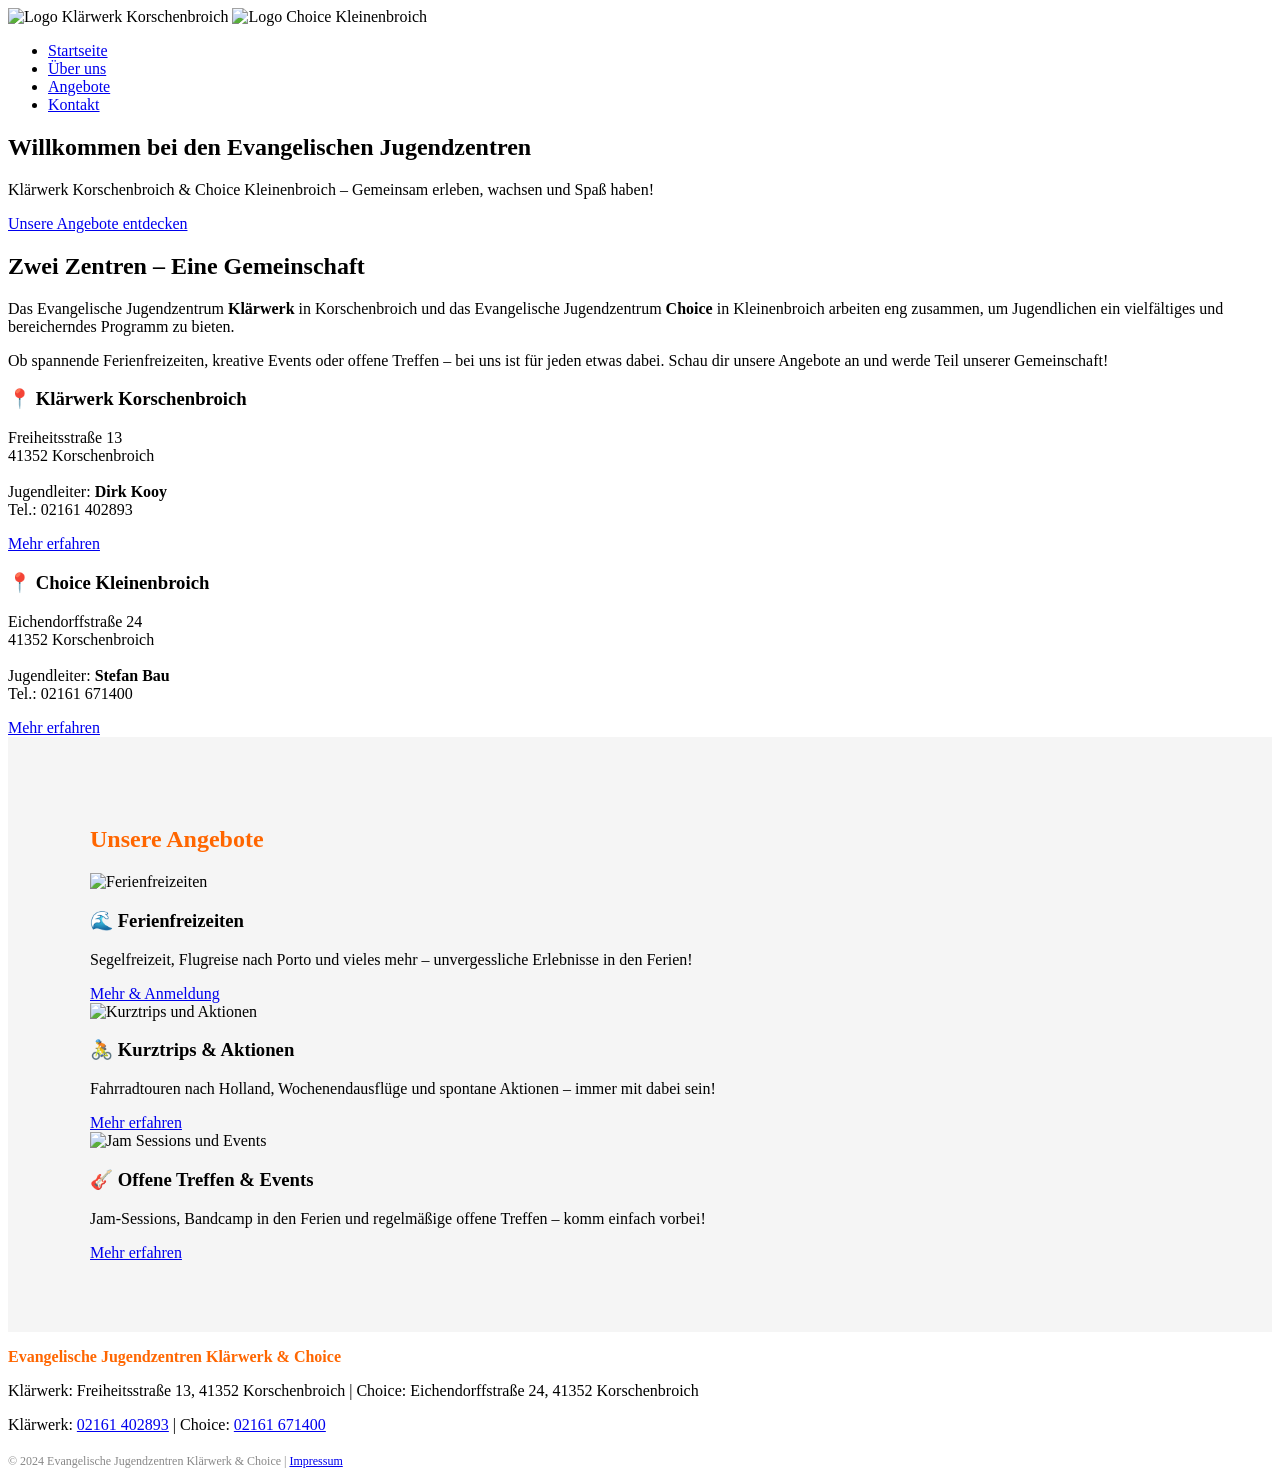
==== index.html @ 9b7abe70 "Add files via upload" ====
<!DOCTYPE html>
<html lang="de">
<head>
  <meta charset="UTF-8" />
  <meta name="viewport" content="width=device-width, initial-scale=1.0"/>
  <title>Evangelische Jugendzentren – Klärwerk & Choice</title>
  <link rel="stylesheet" href="css/style.css" />
</head>
<body>

  <!-- ========================
       NAVIGATION
       ======================== -->
  <nav>
    <div class="nav-logos">
      <!-- LOGOS: Sobald Bilder in /images/ liegen, werden sie hier angezeigt -->
      <img src="images/logo-klaerwerk.png.png" alt="Logo Klärwerk Korschenbroich"/>
      <img src="images/logo-choice.png.png" alt="Logo Choice Kleinenbroich"/>
    </div>
    <ul class="nav-links">
      <li><a href="index.html">Startseite</a></li>
      <li><a href="ueber-uns.html">Über uns</a></li>
      <li><a href="angebote.html">Angebote</a></li>
      <li><a href="kontakt.html">Kontakt</a></li>
    </ul>
  </nav>

  <!-- ========================
       HERO BEREICH MIT BILD
       ======================== -->
  <section class="hero" style="background-image:
    url('https://images.unsplash.com/photo-1529156069898-49953e39b3ac?w=1600');">
    <h1>Willkommen bei den Evangelischen Jugendzentren</h1>
    <p>
      Klärwerk Korschenbroich & Choice Kleinenbroich –
      Gemeinsam erleben, wachsen und Spaß haben!
    </p>
    <a href="angebote.html" class="btn-orange">
      Unsere Angebote entdecken
    </a>
  </section>

  <!-- ========================
       KURZE VORSTELLUNG
       ======================== -->
  <section class="sektion">
    <h2>Zwei Zentren – Eine Gemeinschaft</h2>
    <p>
      Das Evangelische Jugendzentrum <strong>Klärwerk</strong> in
      Korschenbroich und das Evangelische Jugendzentrum
      <strong>Choice</strong> in Kleinenbroich arbeiten eng zusammen,
      um Jugendlichen ein vielfältiges und bereicherndes Programm
      zu bieten.
    </p>
    <p>
      Ob spannende Ferienfreizeiten, kreative Events oder offene
      Treffen – bei uns ist für jeden etwas dabei. Schau dir unsere
      Angebote an und werde Teil unserer Gemeinschaft!
    </p>

    <div class="karten-grid">

      <div class="karte">
        <h3>📍 Klärwerk Korschenbroich</h3>
        <p>
          Freiheitsstraße 13<br/>
          41352 Korschenbroich<br/><br/>
          Jugendleiter: <strong>Dirk Kooy</strong><br/>
          Tel.: 02161 402893
        </p>
        <a href="ueber-uns.html#klaerwerk" class="btn-orange">
          Mehr erfahren
        </a>
      </div>

      <div class="karte">
        <h3>📍 Choice Kleinenbroich</h3>
        <p>
          Eichendorffstraße 24<br/>
          41352 Korschenbroich<br/><br/>
          Jugendleiter: <strong>Stefan Bau</strong><br/>
          Tel.: 02161 671400
        </p>
        <a href="ueber-uns.html#choice" class="btn-orange">
          Mehr erfahren
        </a>
      </div>

    </div>
  </section>

  <!-- ========================
       ANGEBOTE VORSCHAU MIT BILDERN
       ======================== -->
  <section class="sektion" style="background-color: #F5F5F5;
            max-width: 100%; padding: 70px 40px;"
    >
    <div style="max-width: 1100px; margin: 0 auto;">
      <h2 style="color: #FF6600;">Unsere Angebote</h2>
      <div class="karten-grid">

        <div class="karte-bild">
          <img
            src="https://images.unsplash.com/photo-1500514966906-fe245eea9344?w=600"
            alt="Ferienfreizeiten"/>
          <div class="karte-bild-inhalt">
            <h3>🌊 Ferienfreizeiten</h3>
            <p>
              Segelfreizeit, Flugreise nach Porto und vieles mehr –
              unvergessliche Erlebnisse in den Ferien!
            </p>
            <a href="angebote.html#ferienfreizeiten" class="btn-orange">
              Mehr & Anmeldung
            </a>
          </div>
        </div>

        <div class="karte-bild">
          <img
            src="https://images.unsplash.com/photo-1541625602330-2277a4c46182?w=600"
            alt="Kurztrips und Aktionen"/>
          <div class="karte-bild-inhalt">
            <h3>🚴 Kurztrips & Aktionen</h3>
            <p>
              Fahrradtouren nach Holland, Wochenendausflüge und
              spontane Aktionen – immer mit dabei sein!
            </p>
            <a href="angebote.html#kurztrips" class="btn-orange">
              Mehr erfahren
            </a>
          </div>
        </div>

        <div class="karte-bild">
          <img
            src="https://images.unsplash.com/photo-1511671782779-c97d3d27a1d4?w=600"
            alt="Jam Sessions und Events"/>
          <div class="karte-bild-inhalt">
            <h3>🎸 Offene Treffen & Events</h3>
            <p>
              Jam-Sessions, Bandcamp in den Ferien und regelmäßige
              offene Treffen – komm einfach vorbei!
            </p>
            <a href="angebote.html#events" class="btn-orange">
              Mehr erfahren
            </a>
          </div>
        </div>

      </div>
    </div>
  </section>

  <!-- ========================
       FOOTER
       ======================== -->
  <footer>
    <p>
      <strong style="color: #FF6600;">
        Evangelische Jugendzentren Klärwerk & Choice
      </strong>
    </p>
    <p>
      Klärwerk: Freiheitsstraße 13, 41352 Korschenbroich |
      Choice: Eichendorffstraße 24, 41352 Korschenbroich
    </p>
    <p>
      Klärwerk: <a href="tel:02161402893">02161 402893</a> |
      Choice: <a href="tel:02161671400">02161 671400</a>
    </p>
    <p style="margin-top: 20px; font-size: 12px; color: #888;">
      © 2024 Evangelische Jugendzentren Klärwerk & Choice |
      <a href="kontakt.html#impressum">Impressum</a>
    </p>
  </footer>

</body>
</html>
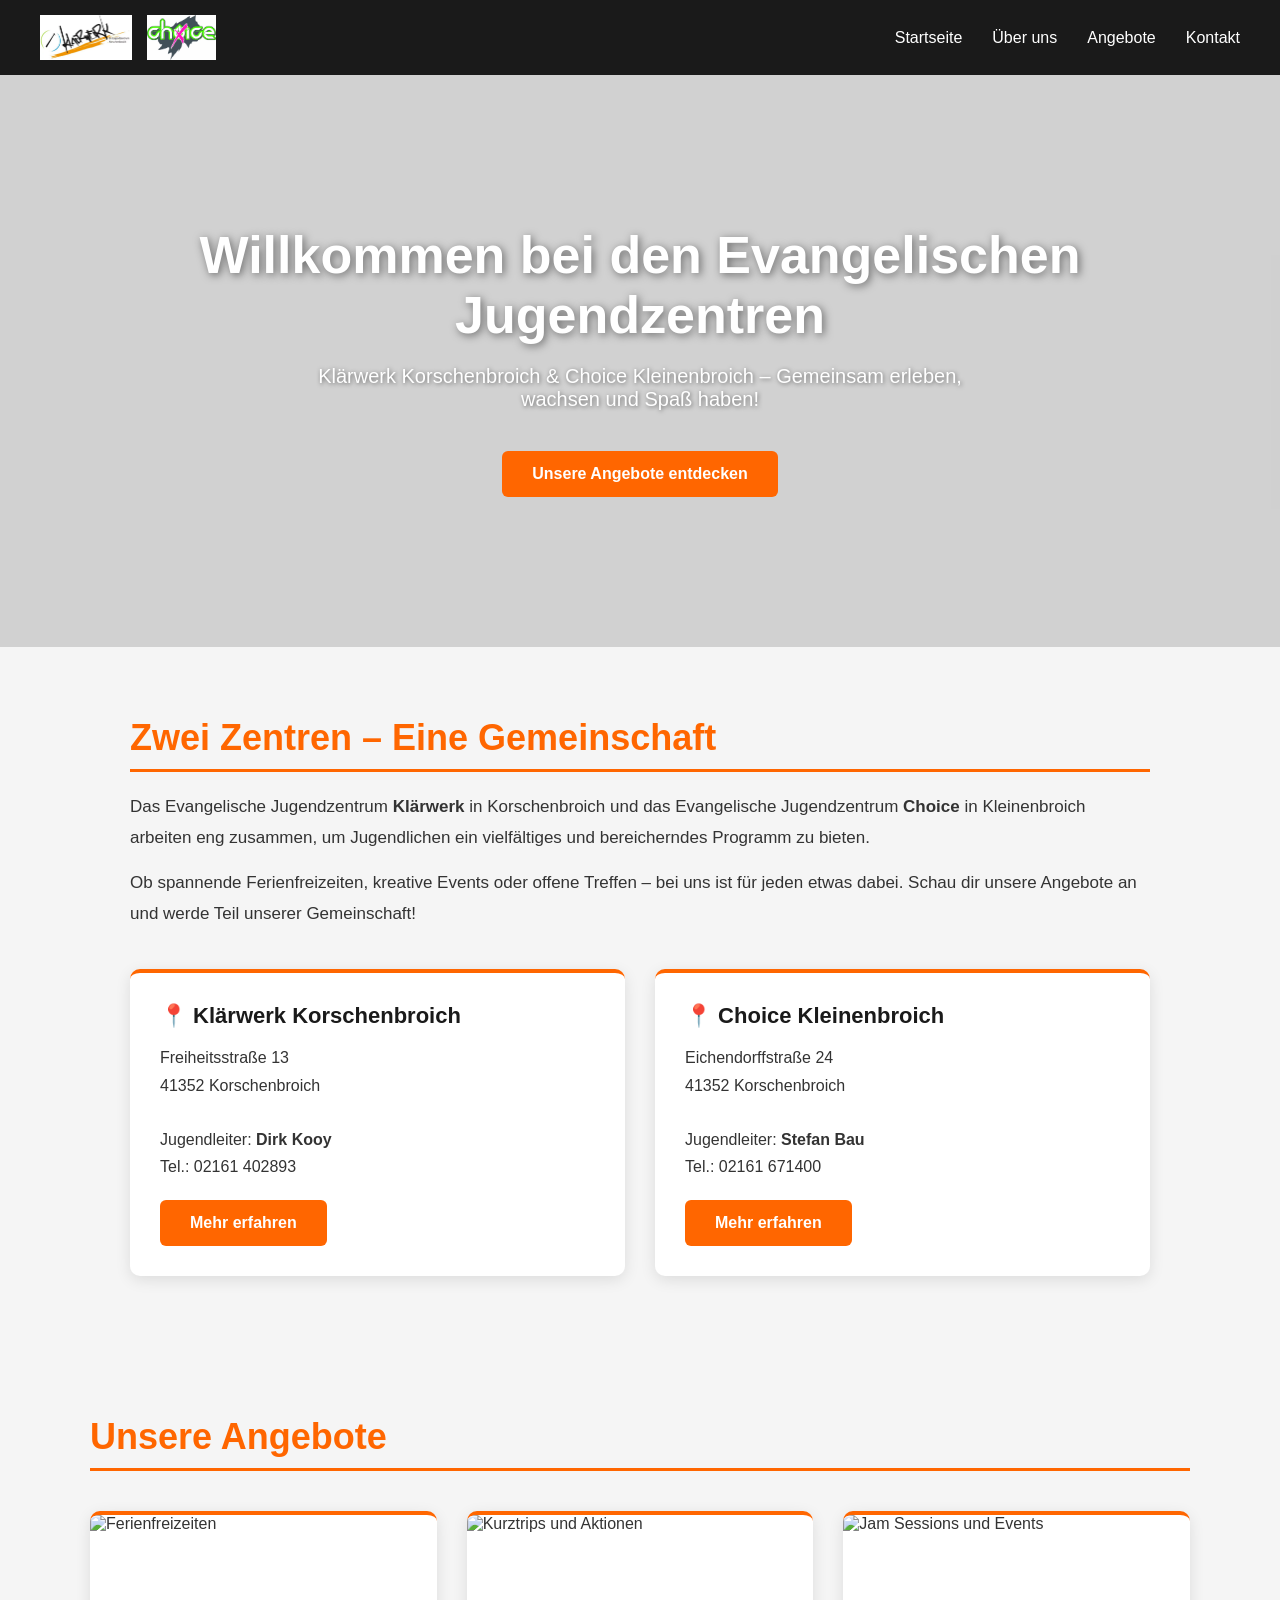
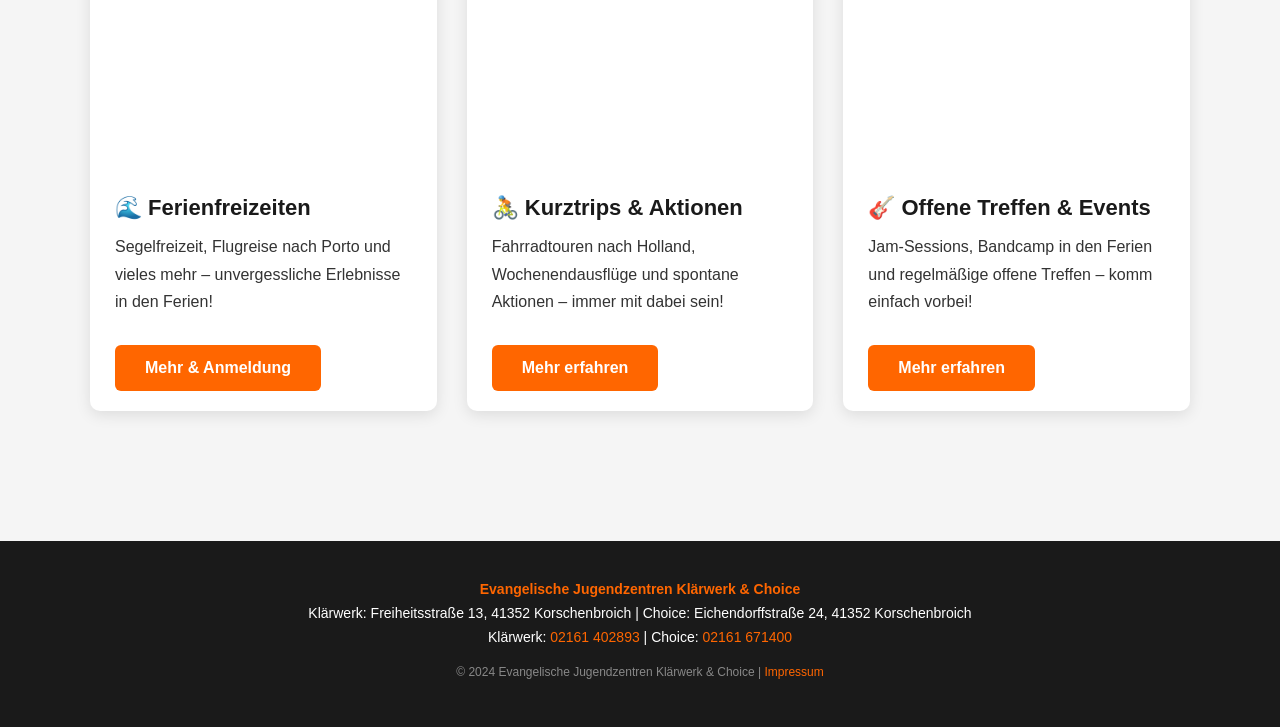
==== commit cb1b6584: "Add files via upload" ====
--- a/index.html
+++ b/index.html
@@ -117,7 +117,7 @@
 
         <div class="karte-bild">
           <img
-            src="https://images.unsplash.com/photo-1541625602330-2277a4c46182?w=600"
+            src="Images/Fahrrad_2.jpeg"
             alt="Kurztrips und Aktionen"/>
           <div class="karte-bild-inhalt">
             <h3>🚴 Kurztrips & Aktionen</h3>
@@ -174,5 +174,43 @@
     </p>
   </footer>
 
+  <!-- ========================
+     LIGHTBOX
+     ======================== -->
+<div class="lightbox-overlay" id="lightbox"
+onclick="lightboxSchliessen()">
+<span class="lightbox-schliessen"
+  onclick="lightboxSchliessen()">✕</span>
+<img id="lightbox-bild" src="" alt="Vergrößertes Bild"
+  onclick="event.stopPropagation()"/>
+</div>
+
+<script>
+function lightboxOeffnen(src, alt) {
+  document.getElementById('lightbox-bild').src = src;
+  document.getElementById('lightbox-bild').alt = alt;
+  document.getElementById('lightbox').classList.add('aktiv');
+  document.body.style.overflow = 'hidden';
+}
+
+function lightboxSchliessen() {
+  document.getElementById('lightbox').classList.remove('aktiv');
+  document.body.style.overflow = '';
+}
+
+document.addEventListener('keydown', function(e) {
+  if (e.key === 'Escape') lightboxSchliessen();
+});
+
+window.addEventListener('load', function() {
+  document.querySelectorAll('.karte-bild img').forEach(function(img) {
+    img.style.cursor = 'zoom-in';
+    img.addEventListener('click', function() {
+      lightboxOeffnen(this.src, this.alt);
+    });
+  });
+});
+</script>
+
 </body>
 </html>
--- a/css/style.css
+++ b/css/style.css
@@ -0,0 +1,613 @@
+/* ============================================
+   GLOBALE EINSTELLUNGEN
+   Hier kannst du Farben und Schriften ändern
+   ============================================ */
+
+   :root {
+    --orange: #FF6600;
+    --orange-hell: #FF8C00;
+    --schwarz: #1A1A1A;
+    --weiss: #FFFFFF;
+    --grau: #333333;
+    --hintergrund: #F5F5F5;
+  }
+  
+  * {
+    margin: 0;
+    padding: 0;
+    box-sizing: border-box;
+  }
+  
+  body {
+    font-family: 'Segoe UI', Arial, sans-serif;
+    color: var(--grau);
+    background-color: var(--hintergrund);
+  }
+  
+  /* ============================================
+     NAVIGATION
+     ============================================ */
+  
+  nav {
+    background-color: var(--schwarz);
+    padding: 15px 40px;
+    display: flex;
+    justify-content: space-between;
+    align-items: center;
+    position: sticky;
+    top: 0;
+    z-index: 1000;
+  }
+  
+  .nav-logos {
+    display: flex;
+    align-items: center;
+    gap: 15px;
+  }
+  
+  /* ============================================
+     LOGO GRÖSSE IN NAVIGATION
+     Hier kannst du die Logogroesse anpassen
+     ============================================ */
+  
+  .nav-logos img {
+    height: 45px;
+    width: auto;
+    object-fit: contain;
+  }
+  
+  .nav-links {
+    list-style: none;
+    display: flex;
+    gap: 30px;
+  }
+  
+  .nav-links a {
+    color: var(--weiss);
+    text-decoration: none;
+    font-size: 16px;
+    font-weight: 500;
+    transition: color 0.3s;
+  }
+  
+  .nav-links a:hover {
+    color: var(--orange);
+  }
+  
+  /* ============================================
+     HERO BEREICH
+     ============================================ */
+  
+  .hero {
+    position: relative;
+    color: var(--weiss);
+    text-align: center;
+    padding: 150px 20px;
+    background-size: cover;
+    background-position: center;
+    background-repeat: no-repeat;
+  }
+  
+  .hero::before {
+    content: '';
+    position: absolute;
+    top: 0;
+    left: 0;
+    width: 100%;
+    height: 100%;
+    background-color: rgba(0, 0, 0, 0.15);
+    z-index: 1;
+  }
+  
+  .hero h1 {
+    position: relative;
+    z-index: 2;
+    font-size: 52px;
+    color: var(--weiss);
+    margin-bottom: 20px;
+    text-shadow: 2px 2px 8px rgba(0,0,0,0.5);
+  }
+  
+  .hero p {
+    position: relative;
+    z-index: 2;
+    font-size: 20px;
+    margin-bottom: 40px;
+    max-width: 700px;
+    margin-left: auto;
+    margin-right: auto;
+    text-shadow: 1px 1px 4px rgba(0,0,0,0.5);
+  }
+  
+  .hero .btn-orange {
+    position: relative;
+    z-index: 2;
+  }
+  
+  /* ============================================
+     BUTTONS
+     ============================================ */
+  
+  .btn-orange {
+    background-color: var(--orange);
+    color: var(--weiss);
+    padding: 14px 30px;
+    border: none;
+    border-radius: 6px;
+    font-size: 16px;
+    font-weight: 600;
+    text-decoration: none;
+    cursor: pointer;
+    transition: background-color 0.3s;
+    display: inline-block;
+  }
+  
+  .btn-orange:hover {
+    background-color: var(--orange-hell);
+  }
+  
+  /* ============================================
+     SEKTIONEN
+     ============================================ */
+  
+  .sektion {
+    padding: 70px 40px;
+    max-width: 1100px;
+    margin: 0 auto;
+  }
+  
+  .sektion h2 {
+    font-size: 36px;
+    color: var(--orange);
+    margin-bottom: 20px;
+    border-bottom: 3px solid var(--orange);
+    padding-bottom: 10px;
+  }
+  
+  .sektion p {
+    font-size: 17px;
+    line-height: 1.8;
+    margin-bottom: 15px;
+  }
+  
+  /* ============================================
+     KARTEN
+     ============================================ */
+  
+  .karten-grid {
+    display: grid;
+    grid-template-columns: repeat(auto-fit, minmax(280px, 1fr));
+    gap: 30px;
+    margin-top: 40px;
+  }
+  
+  .karte {
+    background-color: var(--weiss);
+    border-radius: 10px;
+    padding: 30px;
+    box-shadow: 0 4px 15px rgba(0,0,0,0.1);
+    border-top: 4px solid var(--orange);
+  }
+  
+  .karte h3 {
+    font-size: 22px;
+    color: var(--schwarz);
+    margin-bottom: 15px;
+  }
+  
+  .karte p {
+    font-size: 16px;
+    line-height: 1.7;
+    margin-bottom: 20px;
+  }
+  
+  /* ============================================
+     ANGEBOTS-KARTEN MIT BILD
+     ============================================ */
+  
+  .karte-bild {
+    background-color: var(--weiss);
+    border-radius: 10px;
+    overflow: hidden;
+    box-shadow: 0 4px 15px rgba(0,0,0,0.1);
+    border-top: 4px solid var(--orange);
+  }
+  
+  .karte-bild img {
+    width: 100%;
+    height: 280px;
+    object-fit: cover;
+    display: block;
+    transition: transform 0.3s ease;
+  }
+  
+  .karte-bild:hover img {
+    transform: scale(1.03);
+  }
+  
+  .karte-bild-inhalt {
+    padding: 25px;
+  }
+  
+  .karte-bild-inhalt h3 {
+    font-size: 22px;
+    color: var(--schwarz);
+    margin-bottom: 12px;
+  }
+  
+  .karte-bild-inhalt p {
+    font-size: 16px;
+    line-height: 1.7;
+    margin-bottom: 15px;
+  }
+  
+  /* ============================================
+     FOOTER
+     ============================================ */
+  
+  footer {
+    background-color: var(--schwarz);
+    color: var(--weiss);
+    text-align: center;
+    padding: 40px 20px;
+    margin-top: 60px;
+  }
+  
+  footer p {
+    font-size: 14px;
+    margin-bottom: 8px;
+  }
+  
+  footer a {
+    color: var(--orange);
+    text-decoration: none;
+  }
+  
+  footer a:hover {
+    text-decoration: underline;
+  }
+  
+  /* ============================================
+     RESPONSIVE (Mobil-Ansicht)
+     ============================================ */
+  
+  @media (max-width: 768px) {
+    nav {
+      flex-direction: column;
+      gap: 15px;
+      padding: 15px 20px;
+    }
+  
+    .nav-links {
+      gap: 15px;
+      flex-wrap: wrap;
+      justify-content: center;
+    }
+  
+    .hero h1 {
+      font-size: 32px;
+    }
+  
+    .hero p {
+      font-size: 16px;
+    }
+  
+    .sektion {
+      padding: 40px 20px;
+    }
+  
+    .sektion h2 {
+      font-size: 26px;
+    }
+    .werte-block {
+      background-color: #1A1A1A !important;
+      color: var(--weiss) !important;
+      padding: 70px 40px;
+      max-width: 100%;
+    }
+    
+    .werte-block h2 {
+      color: var(--orange) !important;
+    }
+    
+    .werte-block p {
+      color: var(--weiss) !important;
+    }
+    
+    .werte-block .karte {
+      background-color: #262626 !important;
+      border-top: 4px solid var(--orange) !important;
+    }
+    
+    .werte-block .karte h3 {
+      color: var(--orange) !important;
+    }
+    
+    .werte-block .karte p {
+      color: var(--weiss) !important;
+    }
+    /* Zentrierung & gleichmäßige Kartenbreite */
+.karten-grid{
+  justify-content: center;
+}
+
+.karte{
+  width: 100%;
+}
+.karten-grid{
+  margin-left: auto;
+  margin-right: auto;
+  width: 100%;
+}
+/* Überschriften in Kontakt zentrieren */
+#klaerwerk > h2,
+#choice > h2{
+  text-align: center;
+}
+
+/* Grid selbst zentrieren */
+#klaerwerk .karten-grid,
+#choice .karten-grid{
+  margin-left: auto;
+  margin-right: auto;
+  width: 100%;
+}
+.page-title-band{
+  position: relative;
+  overflow: hidden;
+}
+
+.page-title-inner{
+  max-width: 1100px;
+  margin: 0 auto;
+  padding: 0 20px;
+  display: flex;
+  align-items: center;
+  justify-content: space-between;
+  gap: 20px;
+}
+
+.page-title-inner h1,
+.page-title-inner h2{
+  flex: 1;
+  text-align: center;
+}
+
+.header-logo{
+  height: 60px;
+  width: auto;
+  object-fit: contain;
+}
+}
+@media (max-width: 768px){
+  .page-title-inner{
+    flex-direction: row;
+    gap: 12px;
+  }
+  .header-logo{
+    height: 40px;
+  }
+  .page-title-inner h1,
+  .page-title-inner h2{
+    font-size: 28px;
+  }
+}
+.page-title-inner{
+  display: flex !important;
+  flex-direction: row !important;
+  align-items: center !important;
+  justify-content: space-between !important;
+  flex-wrap: nowrap !important;
+  gap: 16px !important;
+}
+
+.header-logo{
+  flex: 0 0 auto !important;
+  height: 52px !important;
+  width: auto !important;
+}
+
+.page-title-inner h1{
+  flex: 1 1 auto !important;
+  text-align: center !important;
+}
+/* ==== ZWINGEND: Logos in Seitenüberschrift nebeneinander ==== */
+.page-title-band .page-title-inner{
+  display: flex !important;
+  flex-direction: row !important;
+  align-items: center !important;
+  justify-content: space-between !important;
+  flex-wrap: nowrap !important;
+}
+
+.page-title-band .header-logo{
+  flex: 0 0 auto !important;
+  display: block !important;
+}
+
+.page-title-band .page-title-inner h1{
+  flex: 1 1 auto !important;
+  text-align: center !important;
+}
+
+@media (max-width: 768px){
+  .page-title-band .page-title-inner{
+    flex-direction: row !important;
+  }
+  .page-title-band .header-logo{
+    height: 40px !important;
+  }
+}
+.page-title-band .page-title-inner{
+  min-height: 70px;
+}
+.hero.page-title-band > .page-title-inner{
+  display: flex !important;
+  flex-direction: row !important;
+  align-items: center !important;
+  justify-content: space-between !important;
+  flex-wrap: nowrap !important;
+}
+.hero.page-title-band > .page-title-inner .header-logo{
+  display: block !important;
+  flex: 0 0 auto !important;
+}
+.hero.page-title-band > .page-title-inner h1{
+  flex: 1 1 auto !important;
+  text-align: center !important;
+}
+/* 3-Bild Hintergrundstreifen im Hero */
+.hero.page-title-band{
+  position: relative;
+  overflow: hidden;
+}
+
+.hero-bg-strip{
+  position: absolute;
+  inset: 0;
+  display: flex;
+  z-index: 0;
+}
+
+.hero-bg-cell{
+  flex: 1 1 33.33%;
+  background-size: cover;
+  background-position: center;
+}
+
+.hero::before{
+  /* etwas Abdunkelung wie auf Startseite (nur damit Text lesbar bleibt) */
+  background-color: rgba(0,0,0,0.15) !important;
+  z-index: 1;
+}
+
+/* damit Text klar über dem Hintergrund liegt */
+.hero > h1,
+.hero > p{
+  z-index: 2;
+  position: relative;
+}
+/* Einheitliche Kartenhöhe mit Bild */
+.karten-grid{
+  align-items: stretch;
+}
+
+.karte-bild{
+  display: flex;
+  flex-direction: column;
+  height: 100%;
+}
+
+.karte-bild-inhalt{
+  flex: 1;
+  display: flex;
+  flex-direction: column;
+  justify-content: space-between;
+  padding: 20px 25px;
+}
+
+.karte-bild-inhalt p{
+  flex: 1;
+}
+
+.karte-bild-inhalt .btn-orange{
+  align-self: flex-start;
+  margin-top: 15px;
+}
+
+.karte-bild img{
+  width: 100%;
+  height: 260px;
+  object-fit: cover;
+  display: block;
+  transition: transform 0.3s ease;
+}
+
+.karte-bild:hover img{
+  transform: scale(1.03);
+}
+/* ============================================
+   LIGHTBOX (Bild vergrößern beim Klick)
+   ============================================ */
+
+   .lightbox-overlay{
+    display: none;
+    position: fixed;
+    inset: 0;
+    background-color: rgba(0,0,0,0.85);
+    z-index: 9999;
+    justify-content: center;
+    align-items: center;
+    cursor: zoom-out;
+  }
+  
+  .lightbox-overlay.aktiv{
+    display: flex;
+  }
+  
+  .lightbox-overlay img{
+    max-width: 90vw;
+    max-height: 90vh;
+    border-radius: 8px;
+    box-shadow: 0 8px 40px rgba(0,0,0,0.6);
+    object-fit: contain;
+    cursor: default;
+  }
+  
+  .lightbox-schliessen{
+    position: fixed;
+    top: 20px;
+    right: 30px;
+    font-size: 40px;
+    color: white;
+    cursor: pointer;
+    z-index: 10000;
+    line-height: 1;
+    user-select: none;
+  }
+  
+  .lightbox-schliessen:hover{
+    color: var(--orange);
+  }
+  
+  <!-- ========================
+     LIGHTBOX
+     ======================== -->
+<div class="lightbox-overlay" id="lightbox"
+  onclick="lightboxSchliessen()">
+  <span class="lightbox-schliessen"
+    onclick="lightboxSchliessen()">✕</span>
+  <img id="lightbox-bild" src="" alt="Vergrößertes Bild"
+    onclick="event.stopPropagation()"/>
+</div>
+
+<script>
+  function lightboxOeffnen(src, alt) {
+    document.getElementById('lightbox-bild').src = src;
+    document.getElementById('lightbox-bild').alt = alt;
+    document.getElementById('lightbox').classList.add('aktiv');
+    document.body.style.overflow = 'hidden';
+  }
+
+  function lightboxSchliessen() {
+    document.getElementById('lightbox').classList.remove('aktiv');
+    document.body.style.overflow = '';
+  }
+
+  document.addEventListener('keydown', function(e) {
+    if (e.key === 'Escape') lightboxSchliessen();
+  });
+
+  // Warten bis Seite vollständig geladen ist
+  window.addEventListener('load', function() {
+    document.querySelectorAll('.karte-bild img').forEach(function(img) {
+      img.style.cursor = 'zoom-in';
+      img.addEventListener('click', function() {
+        lightboxOeffnen(this.src, this.alt);
+      });
+    });
+  });
+</script>
+  .karte-bild img{
+    cursor: zoom-in;
+  }
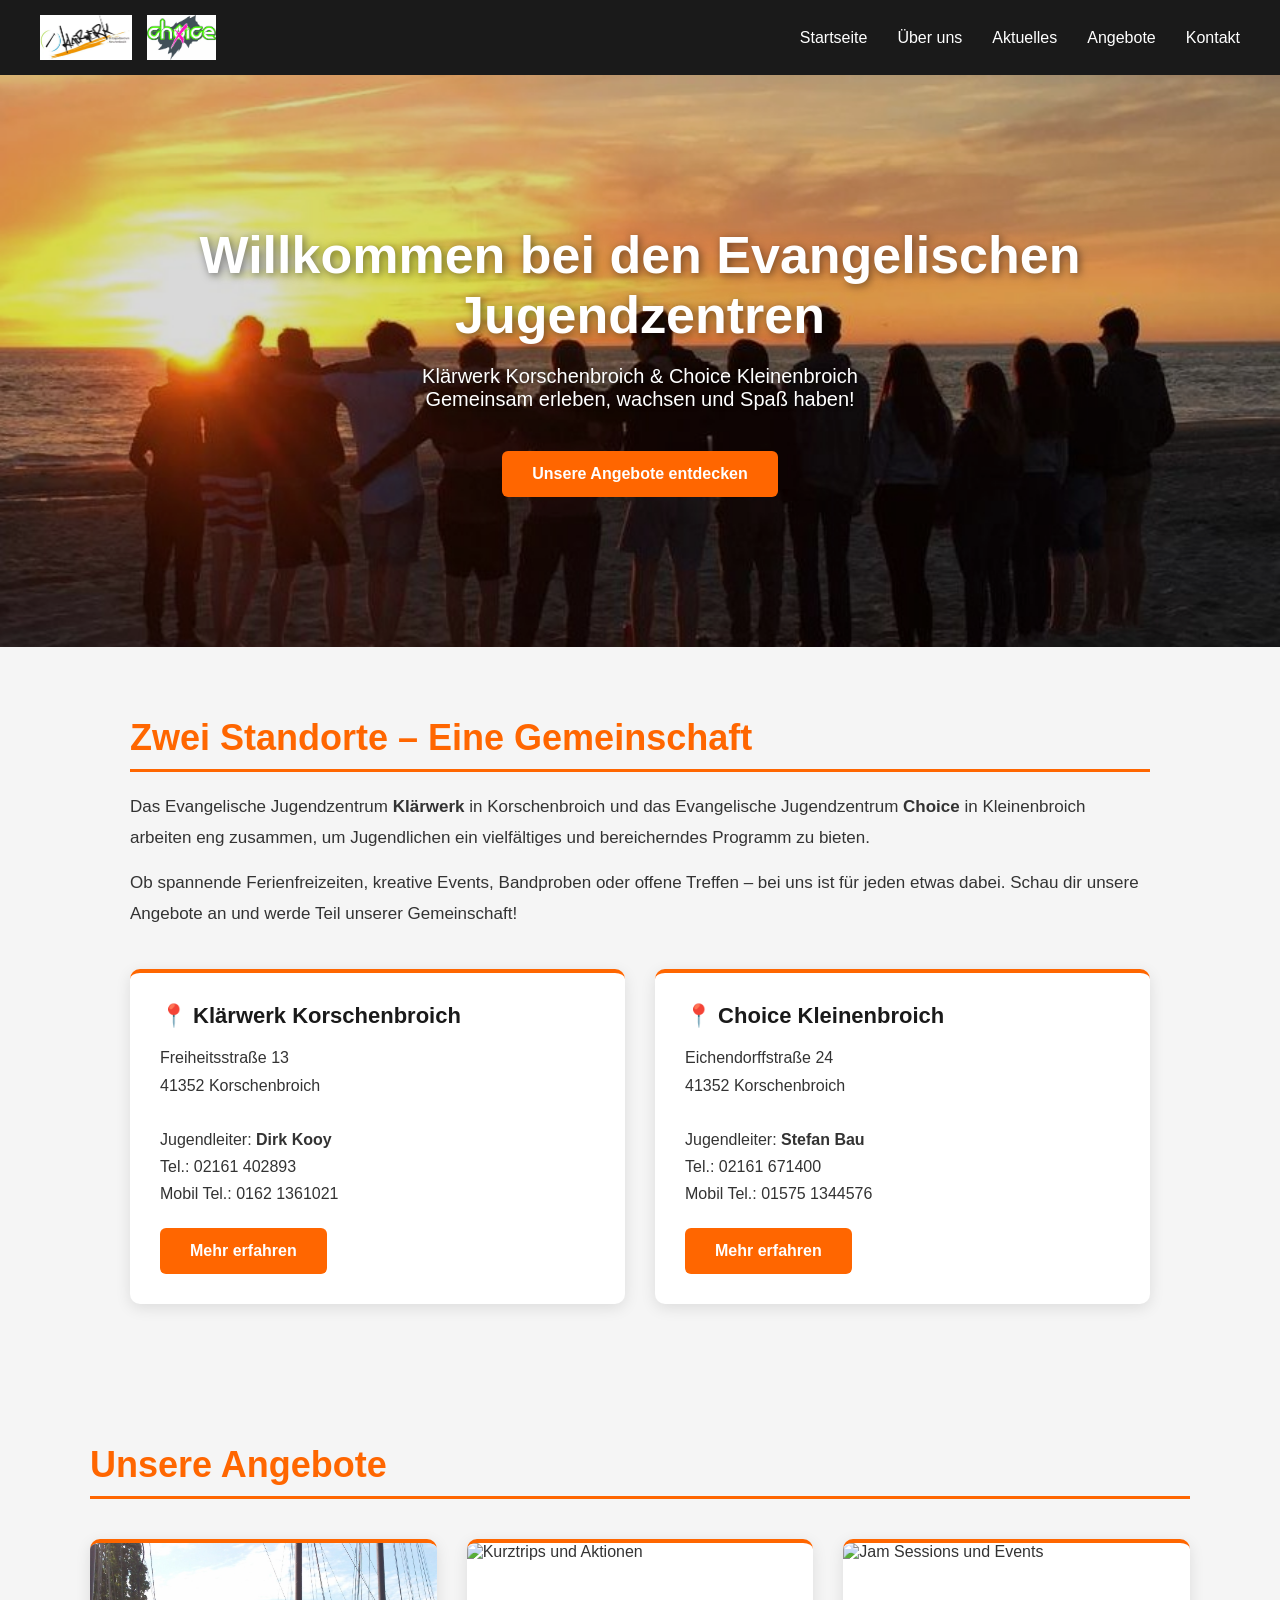
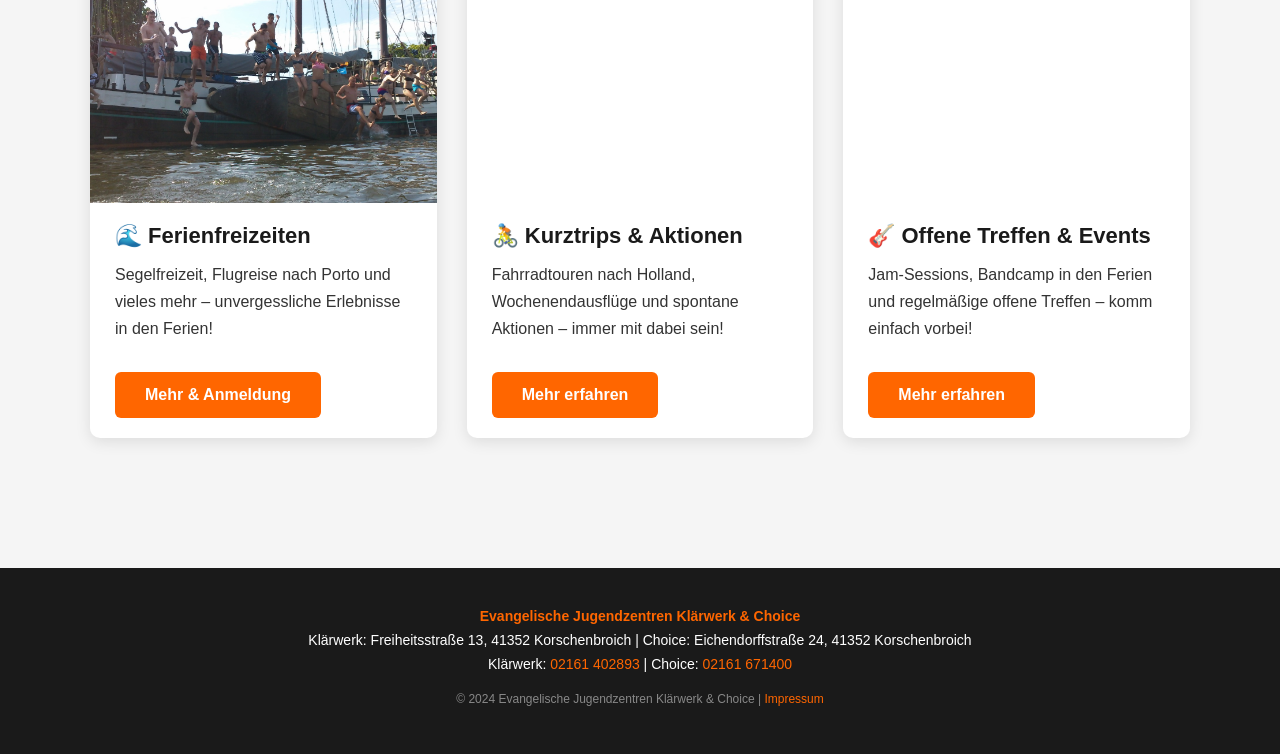
==== commit 861cdf3c: "Add files via upload" ====
--- a/index.html
+++ b/index.html
@@ -20,6 +20,7 @@
     <ul class="nav-links">
       <li><a href="index.html">Startseite</a></li>
       <li><a href="ueber-uns.html">Über uns</a></li>
+      <li><a href="aktuelles.html">Aktuelles</a></li>
       <li><a href="angebote.html">Angebote</a></li>
       <li><a href="kontakt.html">Kontakt</a></li>
     </ul>
@@ -29,10 +30,10 @@
        HERO BEREICH MIT BILD
        ======================== -->
   <section class="hero" style="background-image:
-    url('https://images.unsplash.com/photo-1529156069898-49953e39b3ac?w=1600');">
+    url(images/Gruppe.jpeg);">
     <h1>Willkommen bei den Evangelischen Jugendzentren</h1>
     <p>
-      Klärwerk Korschenbroich & Choice Kleinenbroich –
+      Klärwerk Korschenbroich & Choice Kleinenbroich<br/>
       Gemeinsam erleben, wachsen und Spaß haben!
     </p>
     <a href="angebote.html" class="btn-orange">
@@ -44,7 +45,7 @@
        KURZE VORSTELLUNG
        ======================== -->
   <section class="sektion">
-    <h2>Zwei Zentren – Eine Gemeinschaft</h2>
+    <h2>Zwei Standorte – Eine Gemeinschaft</h2>
     <p>
       Das Evangelische Jugendzentrum <strong>Klärwerk</strong> in
       Korschenbroich und das Evangelische Jugendzentrum
@@ -53,7 +54,7 @@
       zu bieten.
     </p>
     <p>
-      Ob spannende Ferienfreizeiten, kreative Events oder offene
+      Ob spannende Ferienfreizeiten, kreative Events, Bandproben oder offene
       Treffen – bei uns ist für jeden etwas dabei. Schau dir unsere
       Angebote an und werde Teil unserer Gemeinschaft!
     </p>
@@ -66,7 +67,8 @@
           Freiheitsstraße 13<br/>
           41352 Korschenbroich<br/><br/>
           Jugendleiter: <strong>Dirk Kooy</strong><br/>
-          Tel.: 02161 402893
+          Tel.: 02161 402893<br/>
+          Mobil Tel.: 0162 1361021
         </p>
         <a href="ueber-uns.html#klaerwerk" class="btn-orange">
           Mehr erfahren
@@ -79,7 +81,8 @@
           Eichendorffstraße 24<br/>
           41352 Korschenbroich<br/><br/>
           Jugendleiter: <strong>Stefan Bau</strong><br/>
-          Tel.: 02161 671400
+          Tel.: 02161 671400<br/>
+          Mobil Tel.: 01575 1344576
         </p>
         <a href="ueber-uns.html#choice" class="btn-orange">
           Mehr erfahren
@@ -101,7 +104,7 @@
 
         <div class="karte-bild">
           <img
-            src="https://images.unsplash.com/photo-1500514966906-fe245eea9344?w=600"
+            src="images/Segeln_Sprung.jpeg"
             alt="Ferienfreizeiten"/>
           <div class="karte-bild-inhalt">
             <h3>🌊 Ferienfreizeiten</h3>
--- a/css/style.css
+++ b/css/style.css
@@ -526,6 +526,8 @@
 .karte-bild:hover img{
   transform: scale(1.03);
 }
+
+
 /* ============================================
    LIGHTBOX (Bild vergrößern beim Klick)
    ============================================ */
@@ -570,44 +572,103 @@
     color: var(--orange);
   }
   
-  <!-- ========================
-     LIGHTBOX
-     ======================== -->
-<div class="lightbox-overlay" id="lightbox"
-  onclick="lightboxSchliessen()">
-  <span class="lightbox-schliessen"
-    onclick="lightboxSchliessen()">✕</span>
-  <img id="lightbox-bild" src="" alt="Vergrößertes Bild"
-    onclick="event.stopPropagation()"/>
-</div>
-
-<script>
-  function lightboxOeffnen(src, alt) {
-    document.getElementById('lightbox-bild').src = src;
-    document.getElementById('lightbox-bild').alt = alt;
-    document.getElementById('lightbox').classList.add('aktiv');
-    document.body.style.overflow = 'hidden';
-  }
-
-  function lightboxSchliessen() {
-    document.getElementById('lightbox').classList.remove('aktiv');
-    document.body.style.overflow = '';
-  }
-
-  document.addEventListener('keydown', function(e) {
-    if (e.key === 'Escape') lightboxSchliessen();
-  });
-
-  // Warten bis Seite vollständig geladen ist
-  window.addEventListener('load', function() {
-    document.querySelectorAll('.karte-bild img').forEach(function(img) {
-      img.style.cursor = 'zoom-in';
-      img.addEventListener('click', function() {
-        lightboxOeffnen(this.src, this.alt);
-      });
-    });
-  });
-</script>
   .karte-bild img{
     cursor: zoom-in;
-  }+  }
+
+  /* ============================================
+   AKTUELLES / NEWSLETTER
+   ============================================ */
+
+.beitrag-karte{
+  background-color: var(--weiss);
+  border-radius: 10px;
+  padding: 40px;
+  box-shadow: 0 4px 15px rgba(0,0,0,0.08);
+  border-left: 5px solid var(--orange);
+  margin-bottom: 20px;
+}
+
+.beitrag-meta{
+  display: flex;
+  gap: 12px;
+  align-items: center;
+  flex-wrap: wrap;
+  margin-bottom: 15px;
+}
+
+.beitrag-datum{
+  font-size: 14px;
+  color: #888;
+  font-weight: 500;
+}
+
+.beitrag-kategorie{
+  background-color: var(--orange);
+  color: var(--weiss);
+  padding: 3px 12px;
+  border-radius: 4px;
+  font-size: 13px;
+  font-weight: bold;
+}
+
+.beitrag-titel{
+  font-size: 28px;
+  color: var(--schwarz);
+  margin-bottom: 20px;
+  line-height: 1.3;
+}
+
+.beitrag-text{
+  font-size: 17px;
+  line-height: 1.8;
+  margin-bottom: 15px;
+  color: var(--grau);
+}
+
+.beitrag-bilder{
+  display: grid;
+  grid-template-columns: repeat(auto-fit, minmax(250px, 1fr));
+  gap: 15px;
+  margin-top: 25px;
+  margin-bottom: 10px;
+}
+
+.beitrag-bild{
+  width: 100%;
+  height: 220px;
+  object-fit: cover;
+  border-radius: 8px;
+  cursor: zoom-in;
+  transition: transform 0.3s ease;
+}
+
+.beitrag-bild:hover{
+  transform: scale(1.02);
+}
+/* ============================================
+   BILDERCOLLAGE
+   ============================================ */
+
+.collage-grid{
+  display: grid;
+  grid-template-columns: repeat(auto-fit, minmax(220px, 1fr));
+  gap: 12px;
+  margin-top: 15px;
+  margin-bottom: 40px;
+}
+
+.collage-bild{
+  width: 100%;
+  height: 200px;
+  object-fit: cover;
+  border-radius: 8px;
+  cursor: zoom-in;
+  transition: transform 0.3s ease,
+    box-shadow 0.3s ease;
+}
+
+.collage-bild:hover{
+  transform: scale(1.03);
+  box-shadow: 0 6px 20px rgba(0,0,0,0.2);
+}
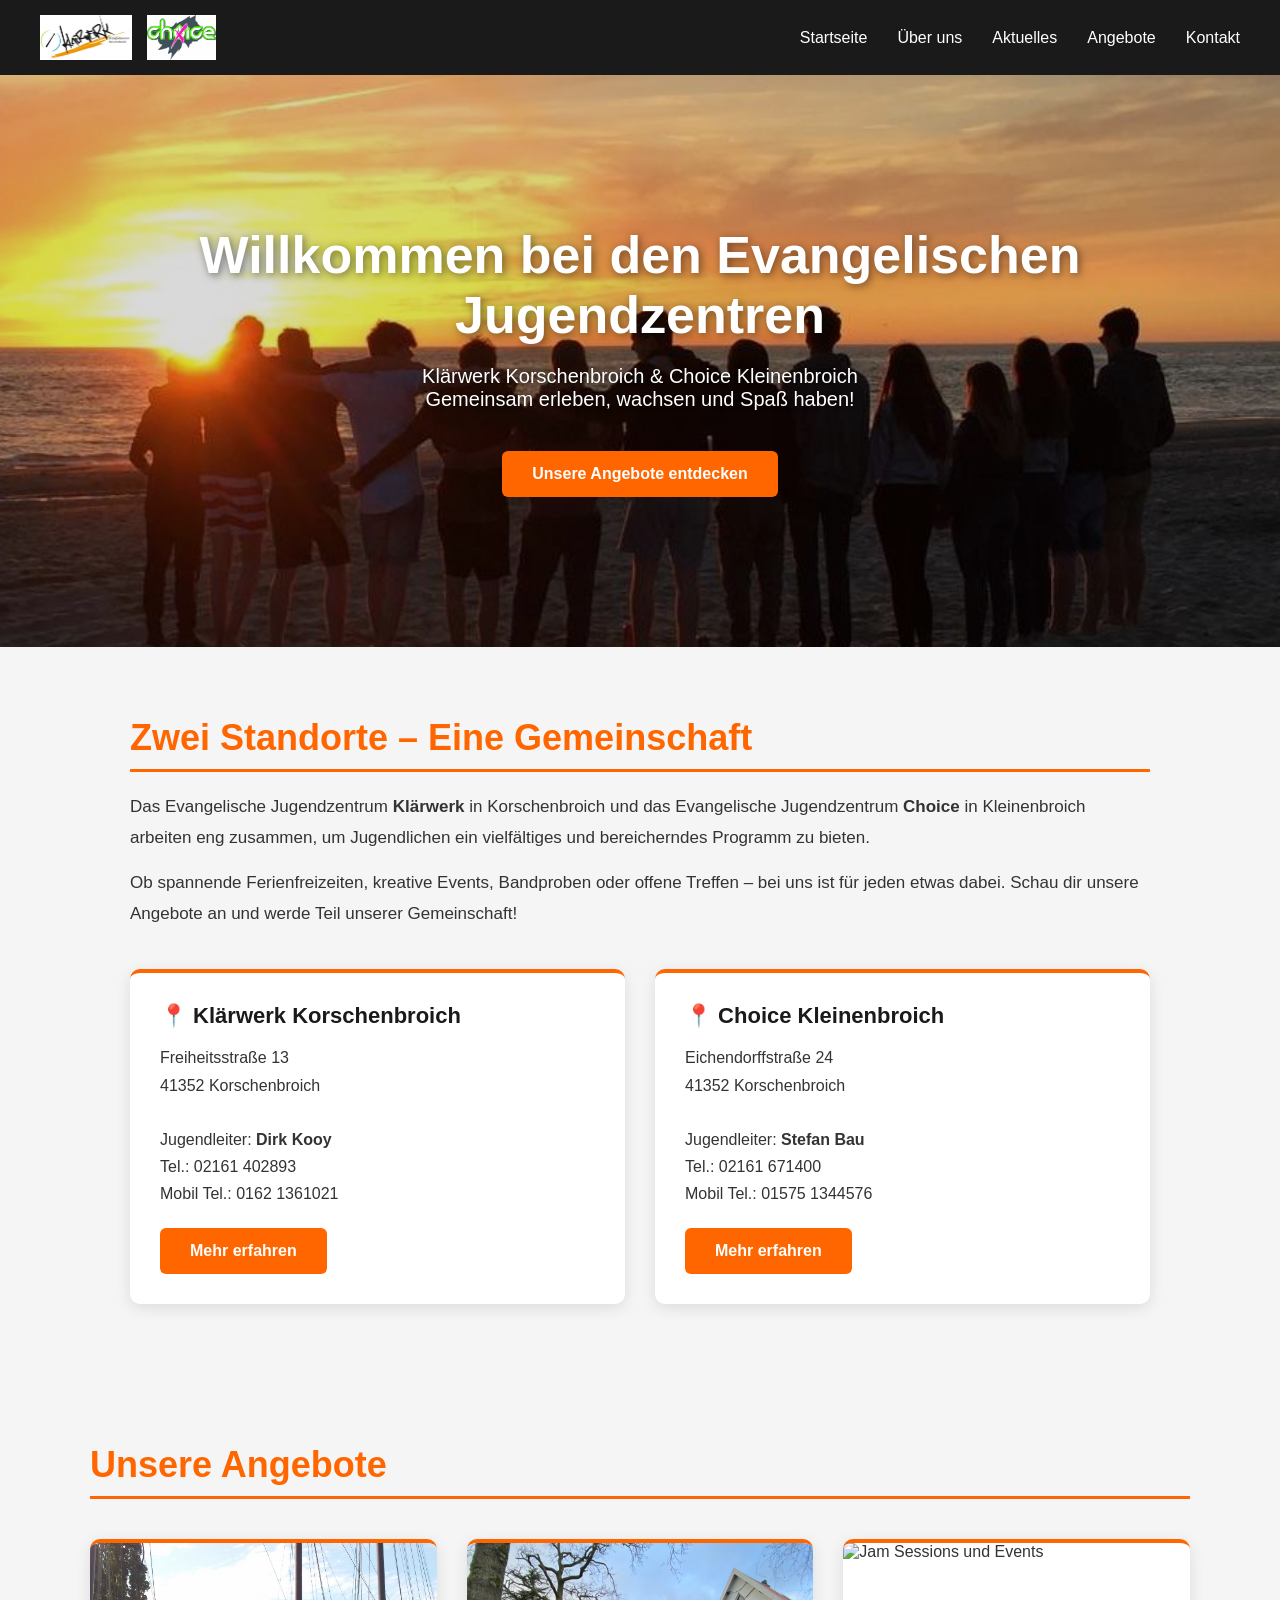
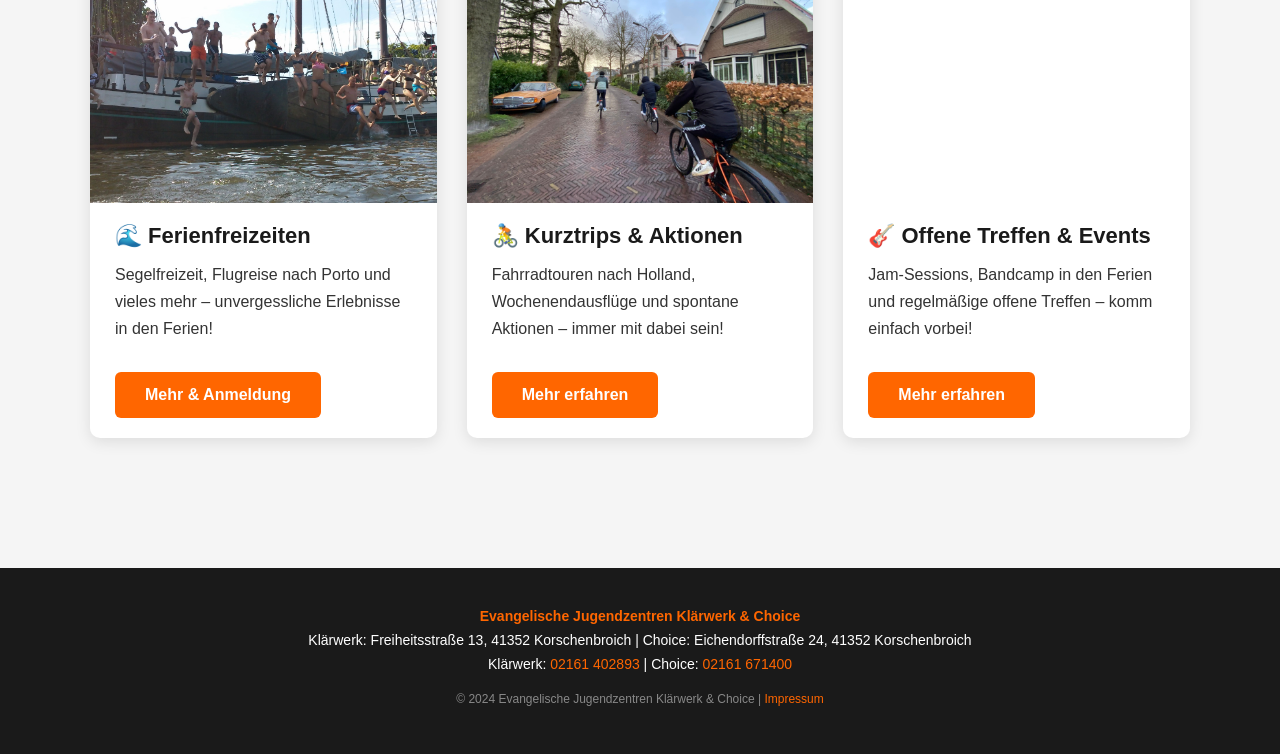
==== commit 57f7601d: "Add files via upload" ====
--- a/index.html
+++ b/index.html
@@ -120,8 +120,8 @@
 
         <div class="karte-bild">
           <img
-            src="Images/Fahrrad_2.jpeg"
-            alt="Kurztrips und Aktionen"/>
+            src="images/Fahrrad_Start.jpg"
+            alt="Ferienfreizeiten"/>
           <div class="karte-bild-inhalt">
             <h3>🚴 Kurztrips & Aktionen</h3>
             <p>
